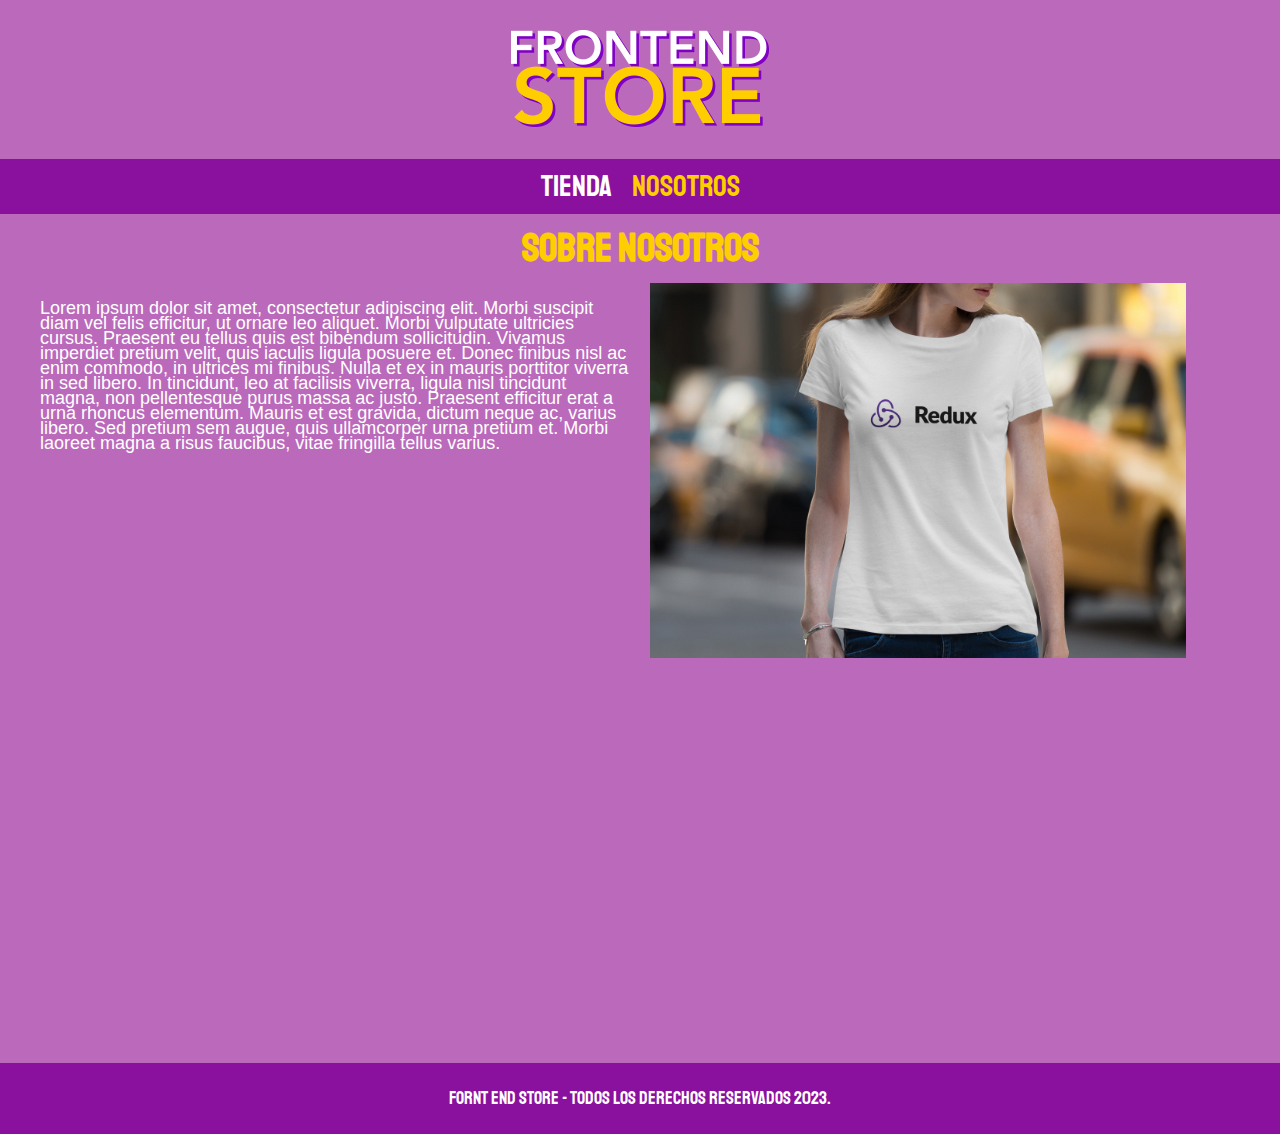
==== nosotros.html @ c4dfc9f5 "Se sigue" ====
<!DOCTYPE html>
<html lang="en">
<head>
    <meta charset="UTF-8">
    <meta http-equiv="X-UA-Compatible" content="IE=edge">
    <meta name="viewport" content="width=device-width, initial-scale=1.0">
    <title>Front End Store</title>
    <link rel="stylesheet" href="css/normalize.css">
    <link href="https://fonts.googleapis.com/css2?family=Staatliches&display=swap" rel="stylesheet">
    <link rel="stylesheet" href="css/style.css">

</head>
<body>
    <header class="header">
        <a href="index.html">
            <img class="header__logo" src="/img/logo.png" alt="LogoTipo">
        </a>
    </header>

    <nav class="navegacion">
        <a class="navegacion__enlace " href="index.html">Tienda</a>
        <a class="navegacion__enlace navegacion__enlace--activo" href="nosotros.html">Nosotros</a>
    </nav>

    <main class="contenedor">
        <h1>Sobre Nosotros</h1>

        <div class="nosotros">
            <div class="nosotros__contenido">
                <p>Lorem ipsum dolor sit amet, consectetur adipiscing elit. Morbi suscipit diam vel felis efficitur, ut ornare leo aliquet. 
                    Morbi vulputate ultricies cursus. Praesent eu tellus quis est bibendum sollicitudin. Vivamus imperdiet pretium velit, quis iaculis ligula posuere et. Donec finibus nisl ac enim commodo, in ultrices mi finibus. Nulla et ex in mauris porttitor viverra in sed libero. 
                    In tincidunt, leo at facilisis viverra, ligula nisl tincidunt magna, non pellentesque purus massa ac justo. 
                    Praesent efficitur erat a urna rhoncus elementum. Mauris et est gravida, dictum neque ac, varius libero. Sed pretium sem augue, quis ullamcorper urna pretium et. Morbi laoreet magna a risus faucibus, vitae fringilla tellus varius. 
                    
                </p>

            </div>
            <img class="nosotros__imagen" src="img/nosotros.jpg" alt="Imagen Nosotros">
        </div>
    </main>

    <footer class="footer">
        <p class="footer__texto">Fornt End Store - Todos los derechos Reservados 2023.</p>
    </footer>
</body>
</html>
---- css/style.css ----
:root {
    --primario: #9c279cB0;
    --primarioOscuro: #89119D;
    --secundario: #FFCE00;
    --secundarioOscuro: rgb(233,287,2); 
    --blanco: #fff;
    --negro: #000;

    --fuentePrincipal:'Staatliches', cursive;
}

html {
    box-sizing: border-box;
    font-size: 62.5%;
}
*, *:before, *:after {
    box-sizing: inherit;
}

/* Globales */

body{
    background-color: var(--primario);
    font-size: 1.6rem;
    line-height: 1.5rem;
}

p{
    font-size: 1.8rem;
    font-family: Arial, Helvetica, sans-serif;
    color: var(--blanco);
}

a{
    text-decoration: none;
}

img{
    max-width: 100%;
}

.contenedor{
    max-width: 120rem;
    margin: 0 auto;
}

h1, h2, h3{
    text-align: center;
    color: var(--secundario);
    font-family: var(--fuentePrincipal);
}
h1{font-size: 4rem;}

h2{font-size: 3.2rem;}

h3{font-size: 2.4rem; }

/* Header */

.header{
    display: flex;
    justify-content: center;
}

.header__logo{
    margin: 3rem 0;
}

/* footer */

.footer{
    background-color: var(--primarioOscuro);
    padding: 1rem 0;
    margin-top: 3rem;
    font-size: 2.2rem;

}

.footer__texto{
    text-align: center;
    font-family: var(--fuentePrincipal);
    fon
}

/* Navegacion */

.navegacion{
    background-color: var(--primarioOscuro);
    padding: 2rem 0;
    display: flex;
    justify-content: center;
}

.navegacion__enlace{
    font-family: var(--fuentePrincipal);
    color: var(--blanco);
    font-size: 3rem;
    margin-right: 2rem;
}
.navegacion__enlace:last-of-type{
    margin-right: 0;
}

.navegacion__enlace--activo,
.navegacion__enlace:hover{
    color:var(--secundario);
}

/* grid */

.grid{
    display: grid;
    grid-template-columns: repeat(2,1fr);
    gap: 2rem;
}

@media (min-width: 768px){
    .grid{
        display: grid;
        grid-template-columns: repeat(3,1fr);
    }
}

/* Productos */

.producto{
    background-color: var(--primarioOscuro);
    padding: 1rem;
}

.producto__imagen{
    width: 100%;
}

.producto__informacion{

}

.producto__nombre{
 font-size: 4rem;
}
.producto__precio{
    font-size: 2.8rem;
    color: var(--secundario);
}

.producto__nombre,
.producto__precio{
    font-family: var(--fuentePrincipal);
    text-align: center;
    line-height: 1.2rem;
}
/* grafico */

.grafico{
    min-height: 30rem;
    background-repeat: no-repeat;
    background-size: cover;
    grid-column: 1 / 3;
}

.grafico--camisas{
    grid-row: 2 / 3 ;
    background-image: url(../img/grafico1.jpg);
}

.grafico--node{
    grid-row: 8/9;
    background-image: url(../img/grafico2.jpg);   
}

@media (min-width:768px){
    .grafico--node{
        grid-row: 5 / 6;
        grid-column: 2 / 4;
    
    }
}

/* Nosotros */

.nosotros{
    display: grid;
    grid-template-rows: repeat(2 , 1fr);
}

@media (min-width:768px){
    .nosotros{
        display: grid;
        grid-template-columns: repeat(2 , 1fr);
        column-gap: 2rem;
    }
}


.nosotros__contenido{

}

.nosotros__imagen{
    grid-row: 1 / 2;
}

@media (min-width:768px){
    .nosotros__imagen{
        grid-column: 2/ 3;
    }

}
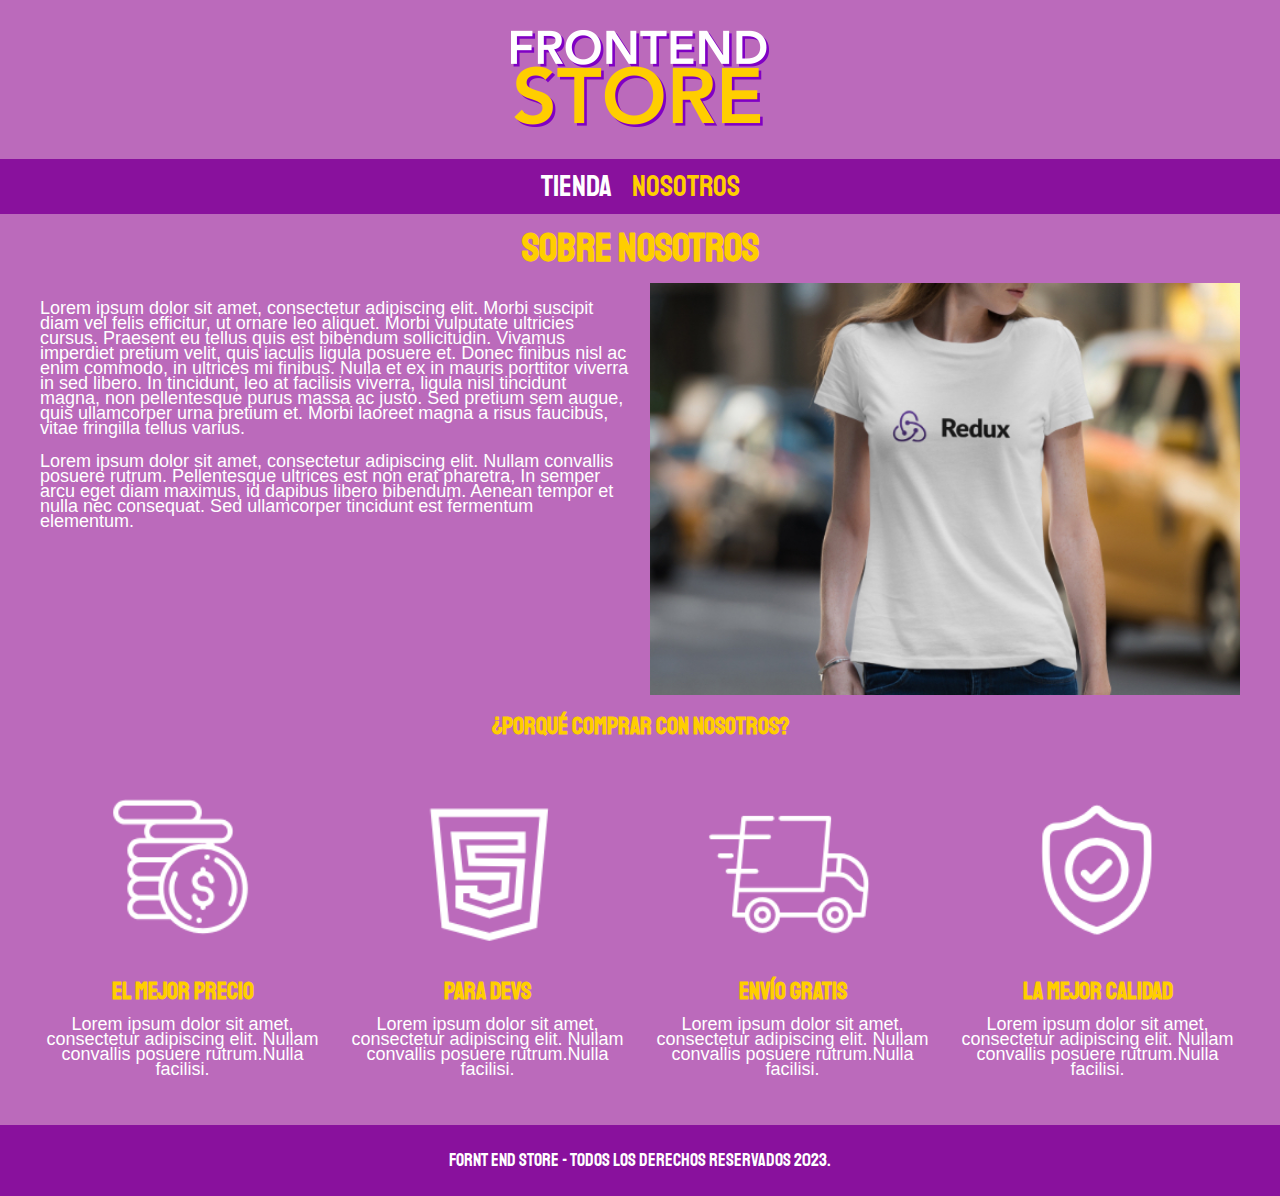
==== commit a8fb1147: "Proyecto 2 terminado" ====
--- a/nosotros.html
+++ b/nosotros.html
@@ -30,8 +30,14 @@
                 <p>Lorem ipsum dolor sit amet, consectetur adipiscing elit. Morbi suscipit diam vel felis efficitur, ut ornare leo aliquet. 
                     Morbi vulputate ultricies cursus. Praesent eu tellus quis est bibendum sollicitudin. Vivamus imperdiet pretium velit, quis iaculis ligula posuere et. Donec finibus nisl ac enim commodo, in ultrices mi finibus. Nulla et ex in mauris porttitor viverra in sed libero. 
                     In tincidunt, leo at facilisis viverra, ligula nisl tincidunt magna, non pellentesque purus massa ac justo. 
-                    Praesent efficitur erat a urna rhoncus elementum. Mauris et est gravida, dictum neque ac, varius libero. Sed pretium sem augue, quis ullamcorper urna pretium et. Morbi laoreet magna a risus faucibus, vitae fringilla tellus varius. 
-                    
+                    Sed pretium sem augue, quis ullamcorper urna pretium et. Morbi laoreet magna a risus faucibus, vitae fringilla tellus varius.
+                </p>
+
+                <p>
+                    Lorem ipsum dolor sit amet, consectetur adipiscing elit. Nullam convallis posuere rutrum. 
+                    Pellentesque ultrices est non erat pharetra,
+                    In semper arcu eget diam maximus, id dapibus libero bibendum.
+                    Aenean tempor et nulla nec consequat. Sed ullamcorper tincidunt est fermentum elementum.
                 </p>
 
             </div>
@@ -39,6 +45,52 @@
         </div>
     </main>
 
+    <section class="contenedor comprar">
+        <h3 class="comprar__titulo">¿Porqué comprar con nosotros? </h3>
+
+        <div class="bloques">
+            <div class="bloque">
+                <img class="bloque__imagen" src="/img/icono_1.png" alt="porque comprar">
+                <h3 class="bloque__titulo">El mejor precio</h3>
+                <p>
+                    Lorem ipsum dolor sit amet, consectetur adipiscing elit.
+                     Nullam convallis posuere rutrum.Nulla facilisi. 
+
+                </p>
+            </div> <!-- Fin Bloque -->
+
+            <div class="bloque">
+                <img class="bloque__imagen" src="/img/icono_2.png" alt="porque comprar">
+                <h3 class="bloque__titulo">Para Devs</h3>
+                <p>
+                    Lorem ipsum dolor sit amet, consectetur adipiscing elit.
+                     Nullam convallis posuere rutrum.Nulla facilisi. 
+
+                </p>
+            </div> <!-- Fin Bloque -->
+
+            <div class="bloque">
+                <img class="bloque__imagen" src="/img/icono_3.png" alt="porque comprar">
+                <h3 class="bloque__titulo">Envío gratis</h3>
+                <p>
+                    Lorem ipsum dolor sit amet, consectetur adipiscing elit.
+                     Nullam convallis posuere rutrum.Nulla facilisi. 
+
+                </p>
+            </div> <!-- Fin Bloque -->
+
+            <div class="bloque">
+                <img class="bloque__imagen" src="/img/icono_4.png" alt="porque comprar">
+                <h3 class="bloque__titulo">La mejor calidad</h3>
+                <p>
+                    Lorem ipsum dolor sit amet, consectetur adipiscing elit.
+                     Nullam convallis posuere rutrum.Nulla facilisi. 
+
+                </p>
+             </div> <!-- Fin Bloque -->
+        </div>
+    </section>
+
     <footer class="footer">
         <p class="footer__texto">Fornt End Store - Todos los derechos Reservados 2023.</p>
     </footer>
--- a/css/style.css
+++ b/css/style.css
@@ -36,7 +36,7 @@
 }
 
 img{
-    max-width: 100%;
+    width: 100%;
 }
 
 .contenedor{
@@ -73,13 +73,11 @@
     padding: 1rem 0;
     margin-top: 3rem;
     font-size: 2.2rem;
-
 }
 
 .footer__texto{
     text-align: center;
     font-family: var(--fuentePrincipal);
-    fon
 }
 
 /* Navegacion */
@@ -97,6 +95,7 @@
     font-size: 3rem;
     margin-right: 2rem;
 }
+
 .navegacion__enlace:last-of-type{
     margin-right: 0;
 }
@@ -128,16 +127,8 @@
     padding: 1rem;
 }
 
-.producto__imagen{
-    width: 100%;
-}
-
-.producto__informacion{
-
-}
-
 .producto__nombre{
- font-size: 4rem;
+    font-size: 4rem;
 }
 .producto__precio{
     font-size: 2.8rem;
@@ -181,7 +172,7 @@
 
 .nosotros{
     display: grid;
-    grid-template-rows: repeat(2 , 1fr);
+    grid-template-rows: repeat(2 , auto);
 }
 
 @media (min-width:768px){
@@ -192,13 +183,9 @@
     }
 }
 
-
-.nosotros__contenido{
-
-}
-
 .nosotros__imagen{
     grid-row: 1 / 2;
+
 }
 
 @media (min-width:768px){
@@ -208,7 +195,70 @@
 
 }
 
-
-
-
-
+/* Bloques */
+
+.bloques{
+    display: grid;
+    grid-template-columns: repeat(2, 1fr);
+    gap: 2rem;
+
+}
+
+@media (min-width:768px){
+    .bloques{
+        grid-template-columns: repeat(4, 1fr);
+    }
+}
+
+.bloque{
+    text-align: center;
+}
+
+.bloque__titulo{
+    margin: 0;
+}
+
+/* Pagina del producto */
+
+@media(min-width:768px){
+    .camisa{
+        display: grid;
+        grid-template-columns: repeat(2 , 1fr);
+        column-gap: 2rem;
+    }
+}
+
+.formulario{
+    display: grid;
+    grid-template-columns: repeat(2 , 1fr);
+    gap: 2rem;
+}
+
+.formulario__campo{
+    border: 1rem solid var(--primarioOscuro);
+    background-color: transparent;
+    color: var(--blanco);
+    font-size: 2rem;
+    font-family: Arial, Helvetica, sans-serif;
+}
+.formulario__campo--talle{
+    color: var(--negro);
+}
+
+
+.formulario__submit{
+    background-color: var(--secundario);
+    border: none;
+    font-size: 2rem;
+    font-family: var(--fuentePrincipal);
+    padding: 2rem;
+    transition: background-color .3s ease;
+    grid-column: 1 / 3;
+}
+.formulario__submit:hover{
+    cursor: pointer;
+    background:var(--secundarioOscuro)
+}
+
+
+
